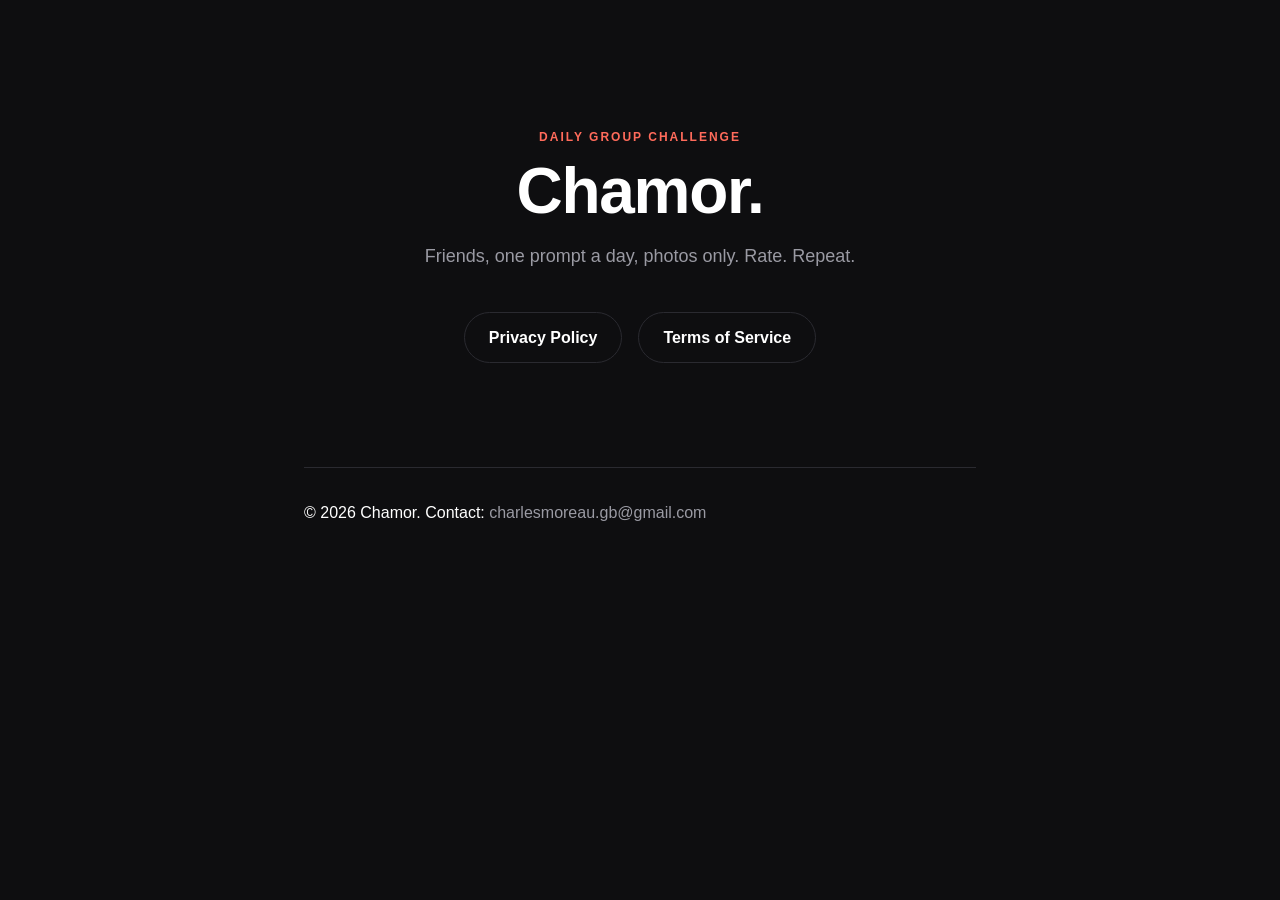
==== index.html @ a8606fdd "Initial chamor-legal pages" ====
<!doctype html>
<html lang="en">
<head>
  <meta charset="utf-8">
  <meta name="viewport" content="width=device-width, initial-scale=1">
  <title>Chamor</title>
  <link rel="stylesheet" href="style.css">
</head>
<body>
  <div class="container">
    <div class="hero">
      <p class="eyebrow">Daily group challenge</p>
      <h1>Chamor.</h1>
      <p class="tagline">Friends, one prompt a day, photos only. Rate. Repeat.</p>
      <div class="hero-links">
        <a href="/privacy">Privacy Policy</a>
        <a href="/terms">Terms of Service</a>
      </div>
    </div>

    <div class="footer">
      <p>&copy; 2026 Chamor. Contact: <a href="mailto:charlesmoreau.gb@gmail.com">charlesmoreau.gb@gmail.com</a></p>
    </div>
  </div>
</body>
</html>
---- style.css ----
:root {
  --bg: #0E0E10;
  --surface: #16161A;
  --text: #FFFFFF;
  --text-muted: #9A9AA3;
  --accent: #FF6B5B;
  --border: #2A2A30;
}

* { box-sizing: border-box; }

html, body {
  margin: 0;
  padding: 0;
  background: var(--bg);
  color: var(--text);
  font-family: -apple-system, BlinkMacSystemFont, "Inter", "Segoe UI", Roboto, sans-serif;
  font-size: 16px;
  line-height: 1.6;
  -webkit-font-smoothing: antialiased;
  -moz-osx-font-smoothing: grayscale;
}

.container {
  max-width: 720px;
  margin: 0 auto;
  padding: 48px 24px 80px;
}

.eyebrow {
  color: var(--accent);
  font-size: 12px;
  font-weight: 700;
  letter-spacing: 2px;
  text-transform: uppercase;
  margin: 0 0 8px;
}

h1 {
  font-size: 40px;
  font-weight: 900;
  letter-spacing: -0.02em;
  line-height: 1.1;
  margin: 0 0 8px;
}

.effective {
  color: var(--text-muted);
  font-size: 14px;
  margin: 0 0 32px;
}

h2 {
  font-size: 22px;
  font-weight: 800;
  letter-spacing: -0.01em;
  margin: 40px 0 12px;
}

h3 {
  font-size: 17px;
  font-weight: 700;
  margin: 20px 0 8px;
  color: var(--text);
}

p, li {
  color: var(--text);
  font-size: 16px;
  line-height: 1.65;
}

p { margin: 0 0 16px; }

ul, ol {
  padding-left: 22px;
  margin: 0 0 16px;
}

li { margin-bottom: 6px; }

a {
  color: var(--accent);
  text-decoration: none;
  border-bottom: 1px solid transparent;
  transition: border-color 0.15s;
}
a:hover { border-bottom-color: var(--accent); }

strong { font-weight: 700; }

.brand {
  display: inline-block;
  font-weight: 900;
  font-size: 18px;
  letter-spacing: -0.01em;
  color: var(--text);
  border-bottom: none;
  margin-bottom: 32px;
}
.brand:hover { border-bottom: none; }

.top-nav {
  display: flex;
  justify-content: space-between;
  align-items: center;
  margin-bottom: 32px;
}

.nav-links {
  display: flex;
  gap: 20px;
}

.nav-links a {
  color: var(--text-muted);
  font-size: 14px;
  font-weight: 600;
}

.footer {
  margin-top: 64px;
  padding-top: 32px;
  border-top: 1px solid var(--border);
  color: var(--text-muted);
  font-size: 13px;
}

.footer a { color: var(--text-muted); }
.footer a:hover { color: var(--accent); }

/* Landing-only */
.hero {
  text-align: center;
  padding: 80px 0 40px;
}
.hero h1 {
  font-size: 64px;
}
.hero .tagline {
  color: var(--text-muted);
  font-size: 18px;
  margin: 16px 0 40px;
}
.hero-links {
  display: flex;
  justify-content: center;
  gap: 16px;
  flex-wrap: wrap;
}
.hero-links a {
  display: inline-block;
  padding: 12px 24px;
  border: 1px solid var(--border);
  border-radius: 999px;
  color: var(--text);
  font-weight: 600;
}
.hero-links a:hover {
  border-color: var(--accent);
  color: var(--accent);
}
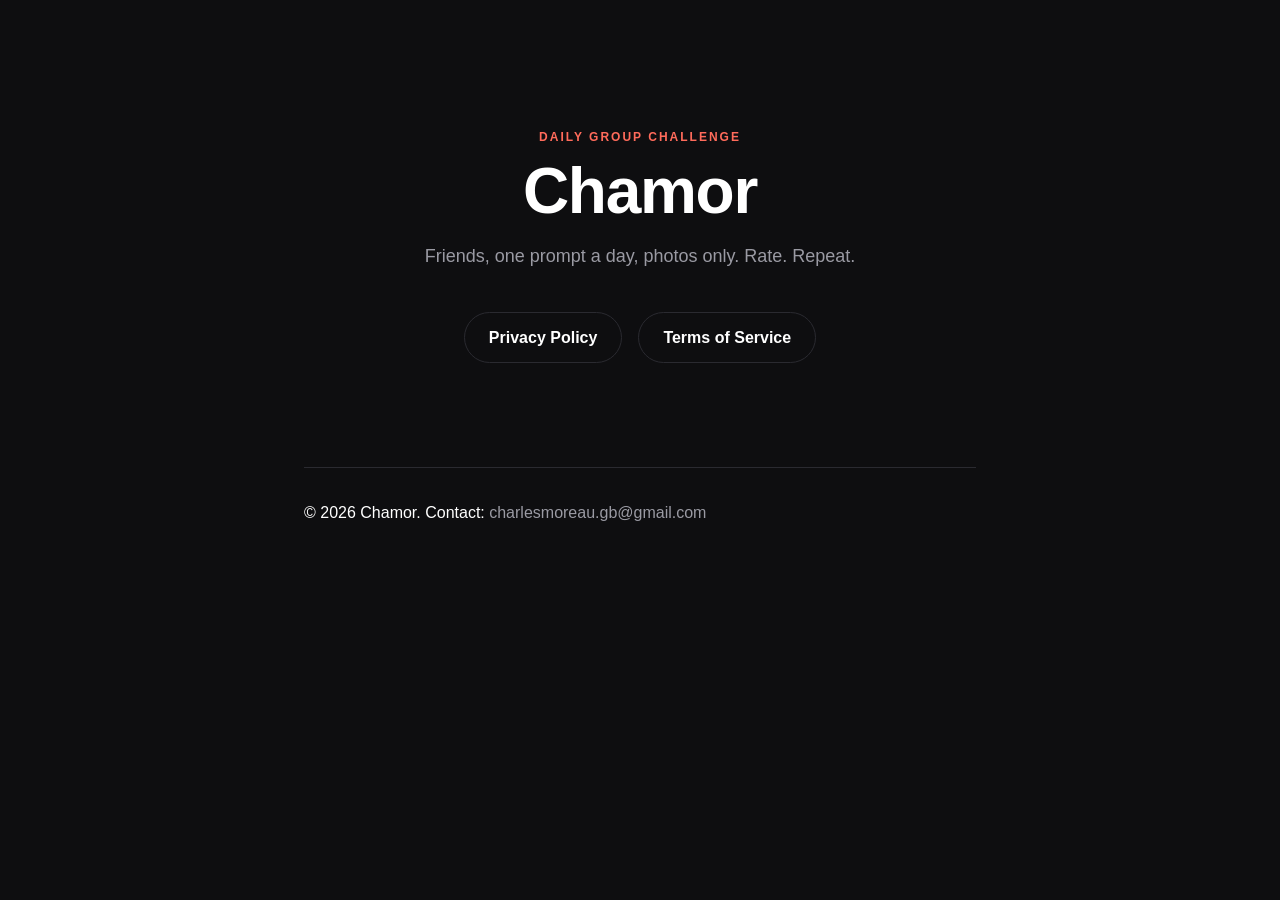
==== commit 5c4f475d: "Drop trailing period from brand wordmark" ====
--- a/index.html
+++ b/index.html
@@ -10,7 +10,7 @@
   <div class="container">
     <div class="hero">
       <p class="eyebrow">Daily group challenge</p>
-      <h1>Chamor.</h1>
+      <h1>Chamor</h1>
       <p class="tagline">Friends, one prompt a day, photos only. Rate. Repeat.</p>
       <div class="hero-links">
         <a href="/privacy">Privacy Policy</a>
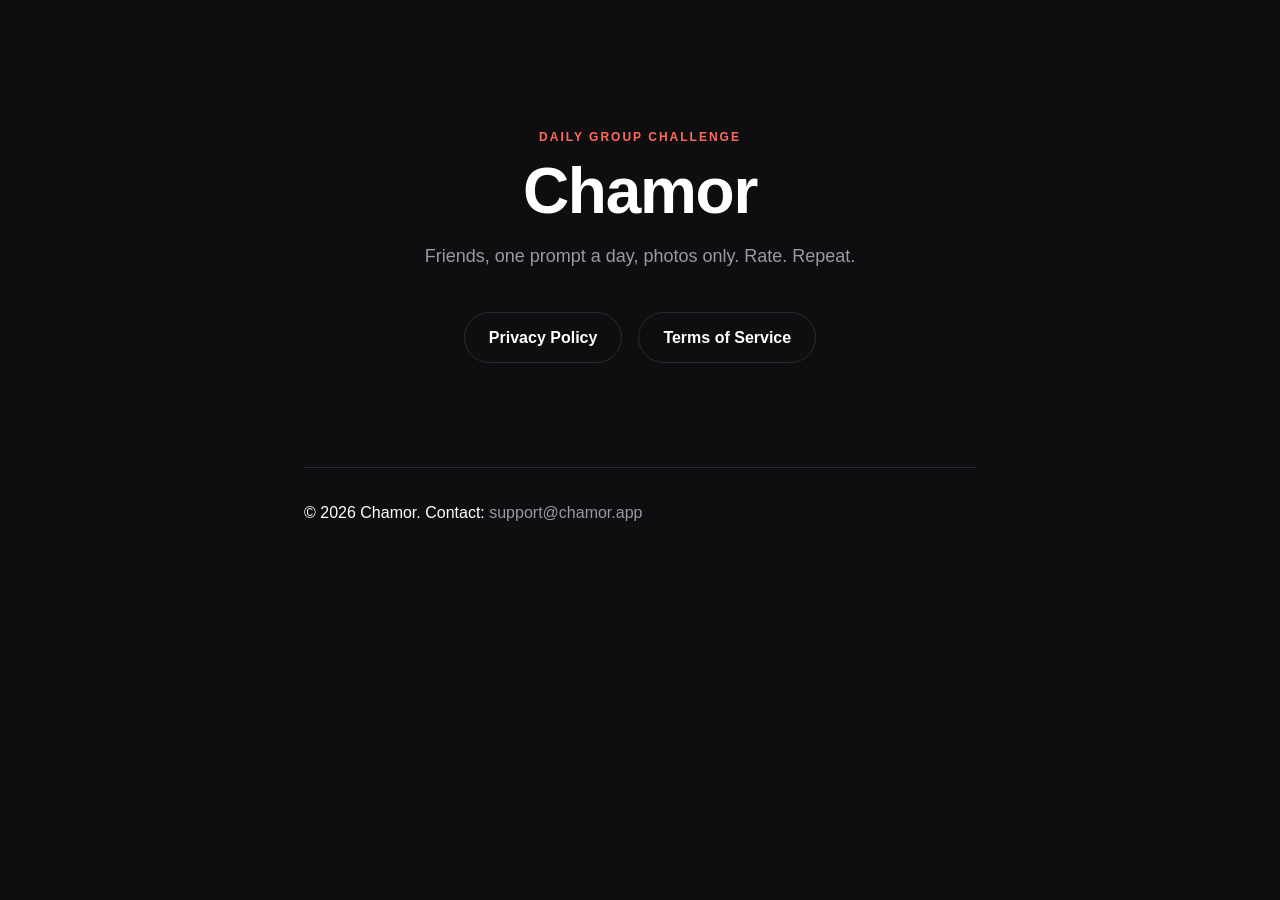
==== commit ef70d74b: "Use support@chamor.app as contact email" ====
--- a/index.html
+++ b/index.html
@@ -19,7 +19,7 @@
     </div>
 
     <div class="footer">
-      <p>&copy; 2026 Chamor. Contact: <a href="mailto:charlesmoreau.gb@gmail.com">charlesmoreau.gb@gmail.com</a></p>
+      <p>&copy; 2026 Chamor. Contact: <a href="mailto:support@chamor.app">support@chamor.app</a></p>
     </div>
   </div>
 </body>
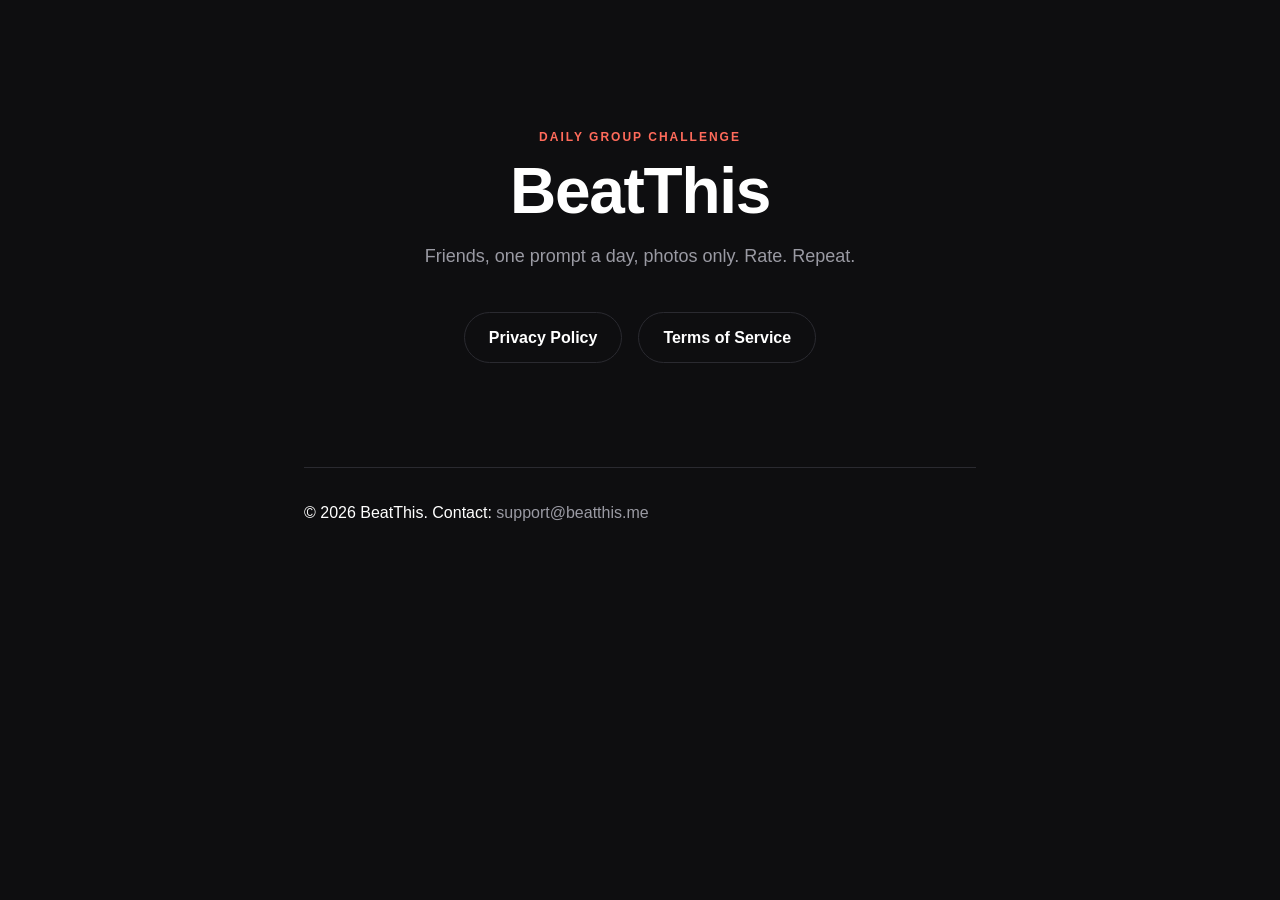
==== commit f128ccf0: "Rebrand content to BeatThis (CNAME swap deferred until DNS ready)" ====
--- a/index.html
+++ b/index.html
@@ -3,14 +3,14 @@
 <head>
   <meta charset="utf-8">
   <meta name="viewport" content="width=device-width, initial-scale=1">
-  <title>Chamor</title>
+  <title>BeatThis</title>
   <link rel="stylesheet" href="style.css">
 </head>
 <body>
   <div class="container">
     <div class="hero">
       <p class="eyebrow">Daily group challenge</p>
-      <h1>Chamor</h1>
+      <h1>BeatThis</h1>
       <p class="tagline">Friends, one prompt a day, photos only. Rate. Repeat.</p>
       <div class="hero-links">
         <a href="/privacy">Privacy Policy</a>
@@ -19,7 +19,7 @@
     </div>
 
     <div class="footer">
-      <p>&copy; 2026 Chamor. Contact: <a href="mailto:support@chamor.app">support@chamor.app</a></p>
+      <p>&copy; 2026 BeatThis. Contact: <a href="mailto:support@beatthis.me">support@beatthis.me</a></p>
     </div>
   </div>
 </body>
